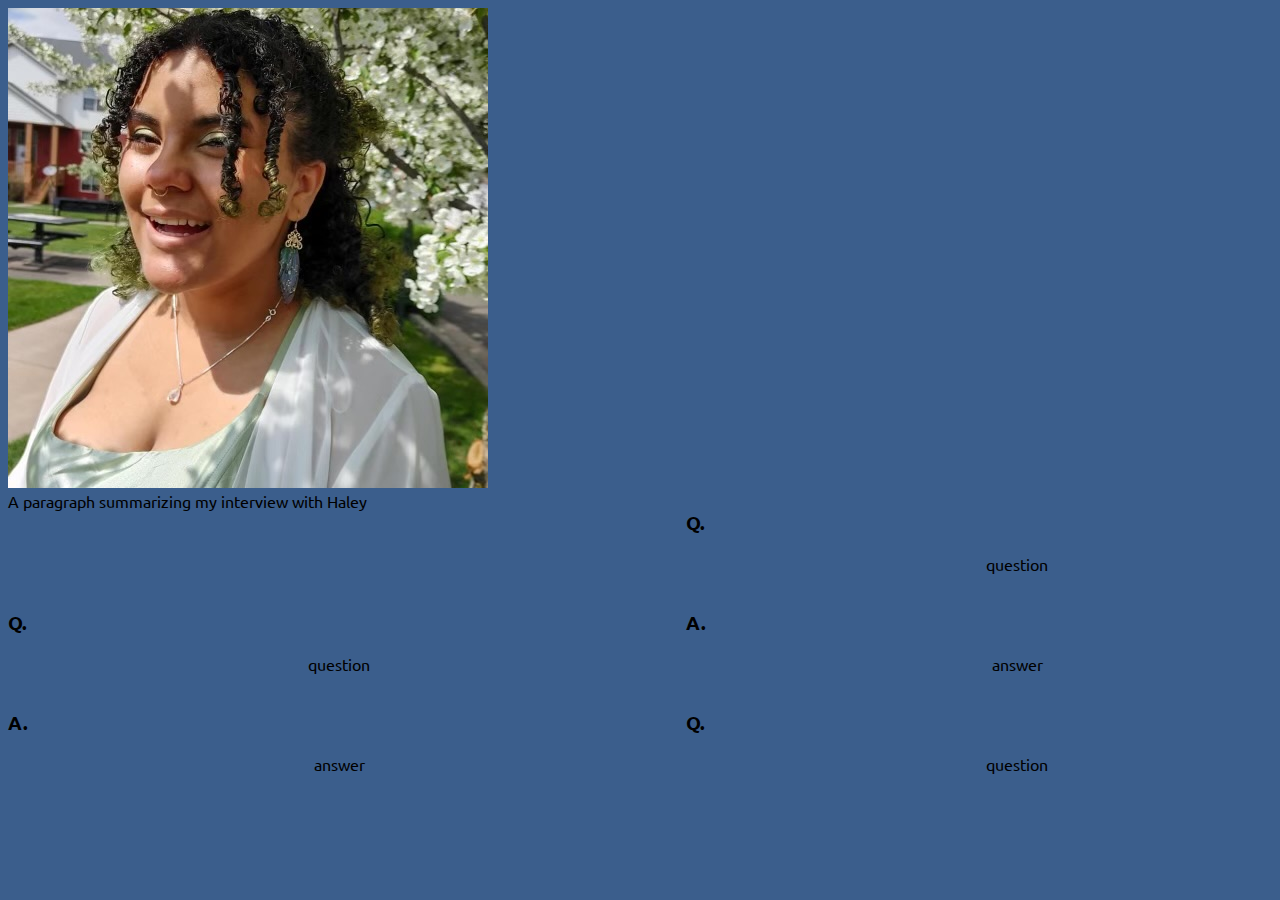
==== aboutHaley.html @ 4eb313e4 "added about and hobbies pages" ====
<!DOCTYPE html>

<html lang="en-us">
    <head>
        <link href="bioSite.css" type="text/css" rel="stylesheet">
        <link rel="preconnect" href="https://fonts.googleapis.com">
        <link rel="preconnect" href="https://fonts.gstatic.com" crossorigin>
        <link href="https://fonts.googleapis.com/css2?family=Ubuntu+Condensed&family=Ubuntu:ital,wght@0,300;0,400;0,500;0,700;1,300;1,400;1,500;1,700&display=swap" rel="stylesheet">
        <title> About Haley </title>
    </head>

    <body>

        <div class="wrapper">
            <div id="aboutTitle">
                <h1> Some good 'ol Q & A with Haley </h1>
            </div>

            <div id="happyHaley"> <img src="HappyHaley.jpg"> </div>

            <div id="aboutParagraph"> A paragraph summarizing my interview with Haley</div>

            <div id="question">
                <h3>Q.</h3>
                <p>question</p>
            </div>

            <div class="answer">
                <h3>A.</h3>
                <p>answer</p>
            </div>

            <div id="question">
                <h3>Q.</h3>
                <p>question</p>
            </div>

            <div class="answer">
                <h3>A.</h3>
                <p>answer</p>
            </div>
            <div id="question">
                <h3>Q.</h3>
                <p>question</p>
            </div>

            <div class="answer">
                <h3>A.</h3>
                <p>answer</p>
            </div>
            <div id="question">
                <h3>Q.</h3>
                <p>question</p>
            </div>

            <div class="answer">
                <h3>A.</h3>
                <p>answer</p>
            </div>
            <div id="question">
                <h3>Q.</h3>
                <p>question</p>
            </div>

            <div class="answer">
                <h3>A.</h3>
                <p>answer</p>
            </div>
            <div id="question">
                <h3>Q.</h3>
                <p>question</p>
            </div>

            <div class="answer">
                <h3>A.</h3>
                <p>answer</p>
            </div>
            <div id="question">
                <h3>Q.</h3>
                <p>question</p>
            </div>

            <div class="answer">
                <h3>A.</h3>
                <p>answer</p>
            </div>
            <div id="question">
                <h3>Q.</h3>
                <p>question</p>
            </div>

            <div class="answer">
                <h3>A.</h3>
                <p>answer</p>
            </div>

            <div id="question">
                <h3>Q.</h3>
                <p>question</p>
            </div>

            <div class="answer">
                <h3>A.</h3>
                <p>answer</p>
            </div>
            <div id="question">
                <h3>Q.</h3>
                <p>question</p>
            </div>

            <div class="answer">
                <h3>A.</h3>
                <p>answer</p>
            </div>
        </div>
    </body>

</html>
---- bioSite.css ----
body {
    background-color: #3B5E8C;
    font-family: 'Ubuntu', sans-serif;
}

#banner {
    background-color: #3B5E8C;
    grid-column: 3/10;
    grid-row:1/5;
}



#haleyPicture {
    background-color: #3B5E8C;
    grid-column: 1/3;
    grid-row: 1/5;
}

#HaleyInfo {
    grid-column: 1/10;
    grid-row: 5/7;
}

#haleySadie {
    grid-column: 1/4;
    grid-row: 7/10;
}

#haleyGraduation {
    grid-column: 7/10;
    grid-row: 7/10;
}

#links {
    grid-column: 4/7;
    grid-row: 7/10;
}

#aboutTitle {
    grid-column: 3/10;
    grid-row: 1/3;
    font-size: x-large
}

#aboutTitle > h1 {
    text-align: center;
    padding-top: 100px;
}

#happyHaley {
    grid-column: 1/3;
    grid-row: 1/3;
}

.wrapper > div{
    background: #3b5e8c;
}

.wrapper {
    display: grid;
    grid-template-columns: repeat(9, 1fr);
    grid-template-rows: 100px, auto;
    grid-column-gap: 1em;
    grid-auto-rows: minmax(100px, auto);
}

h1, p {
    padding-left: 300px;
    padding-right: 300px;
    text-align: center;
}

#links {
    padding-top: 50%;
    padding-bottom: 40%;
    text-align: center;
}

a:hover {
    color: white;
}

a:visited {
    color: red;
}

img {
    max-width: 100%;
    max-height: 100%;
    object-fit: contain;
}
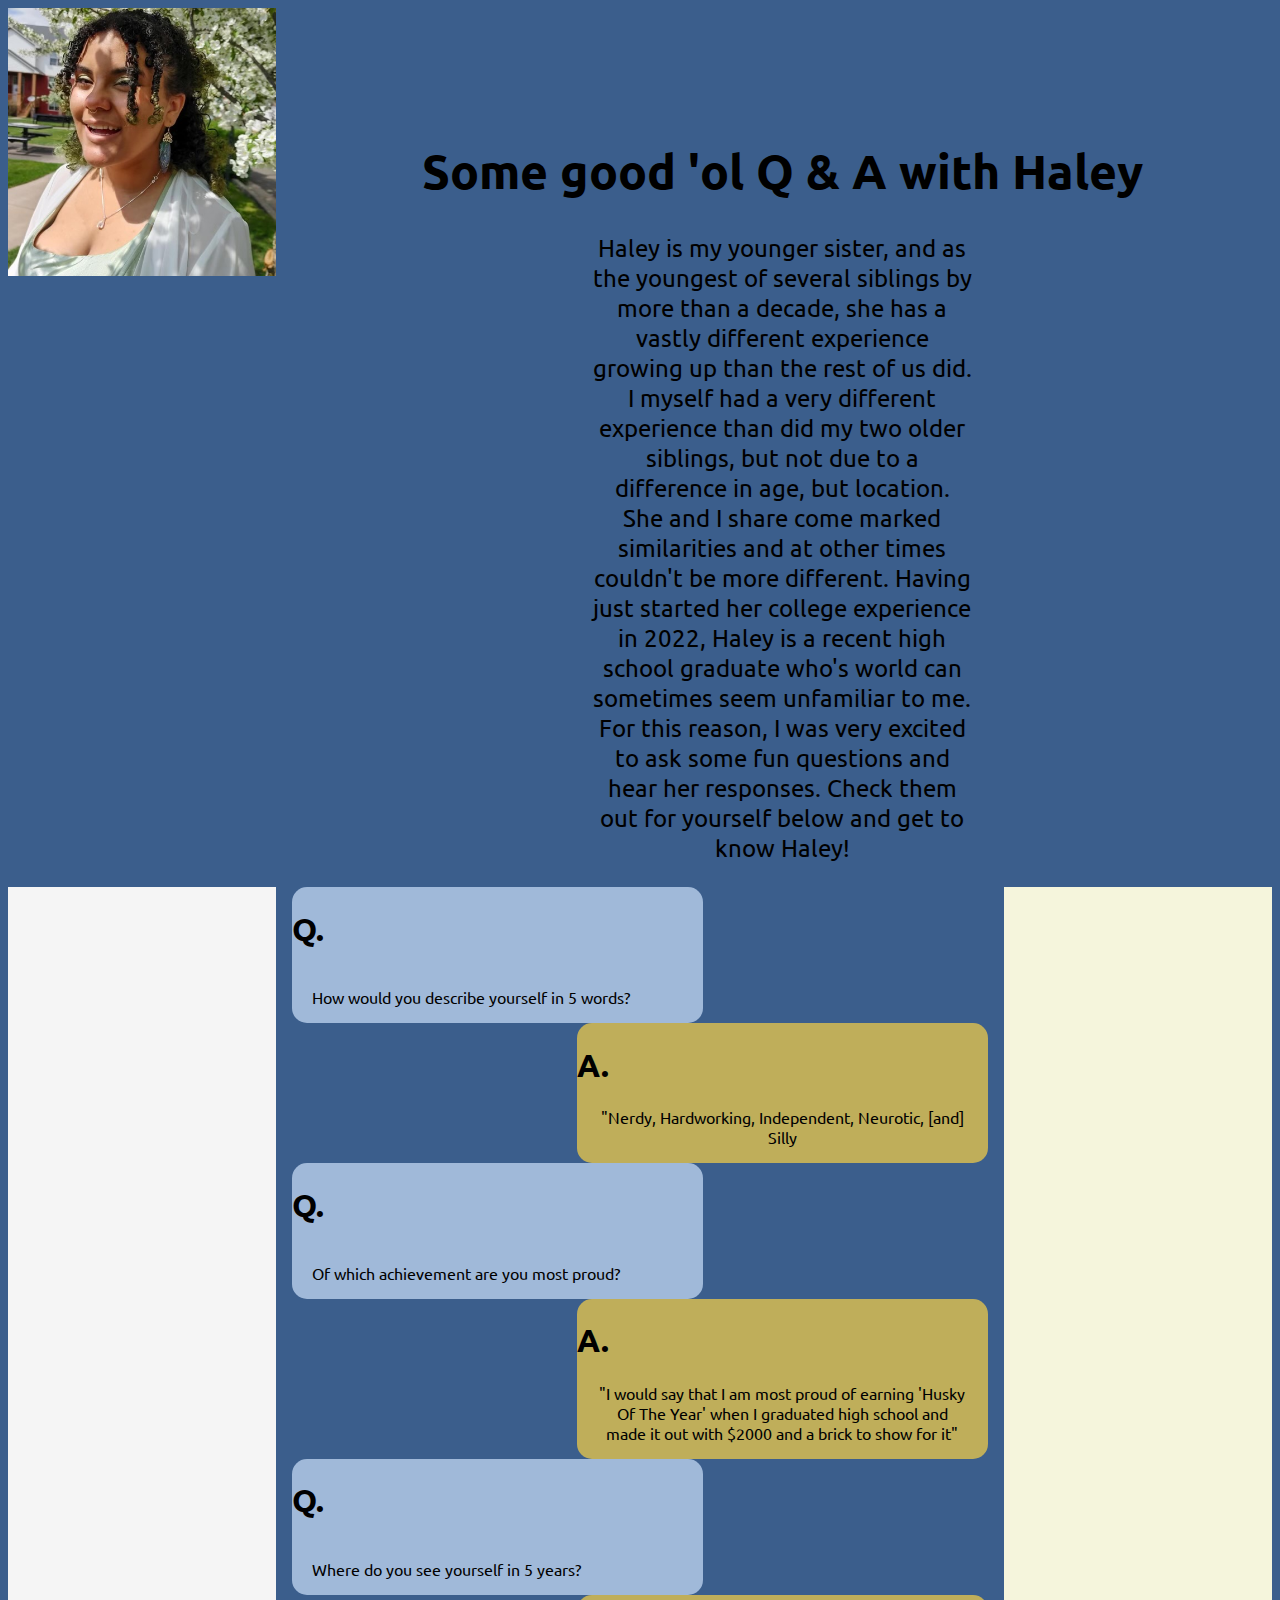
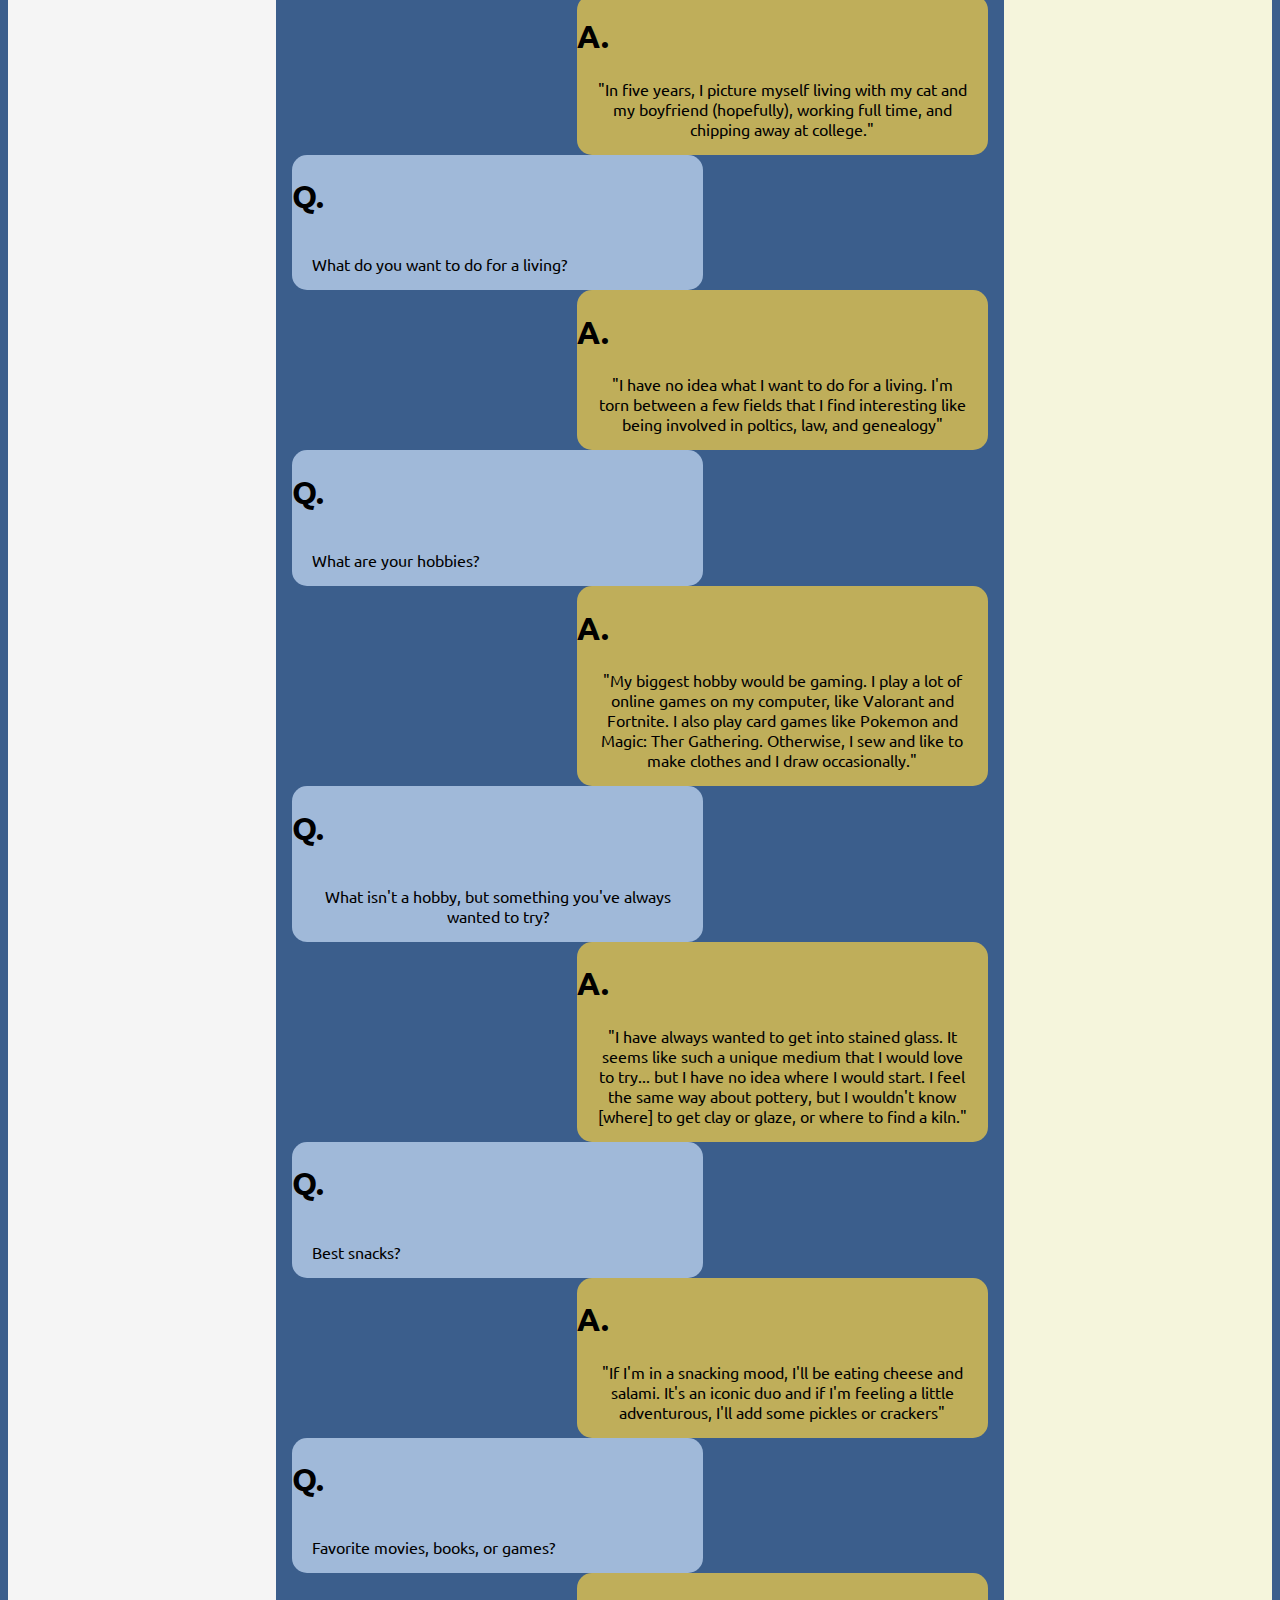
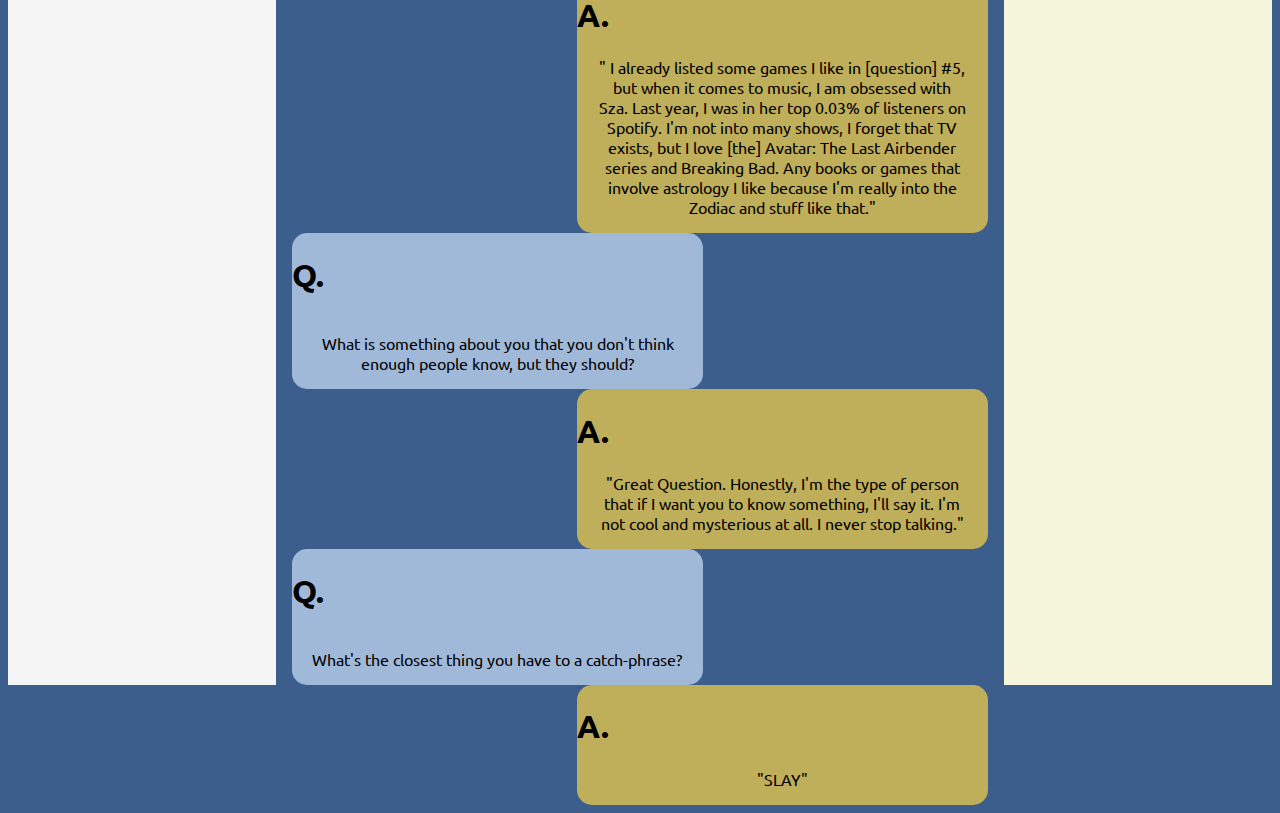
==== commit c957d4af: "Been working all day, might as well push, right?" ====
--- a/aboutHaley.html
+++ b/aboutHaley.html
@@ -14,103 +14,142 @@
         <div class="wrapper">
             <div id="aboutTitle">
                 <h1> Some good 'ol Q & A with Haley </h1>
+                <div id="aboutParagraph"> 
+                    <p>
+                        Haley is my younger sister, and as the youngest of several siblings by more than a decade, she has 
+                        a vastly different experience growing up than the rest of us did. I myself had a very different experience 
+                        than did my two older siblings, but not due to a difference in age, but location. She and I share come marked
+                         similarities and at other times couldn't be more different. Having just started 
+                        her college experience in 2022, Haley is a recent high school graduate who's world can sometimes seem 
+                        unfamiliar to me. For this reason, I was very excited to ask some fun questions and hear her responses.
+                        Check them out for yourself below and get to know Haley! 
+                    </p>
+                </div>
             </div>
 
-            <div id="happyHaley"> <img src="HappyHaley.jpg"> </div>
+            <div id="happyHaley"> <img src="HappyHaley.jpg" alt="Happy Haley"> </div>
 
-            <div id="aboutParagraph"> A paragraph summarizing my interview with Haley</div>
-
-            <div id="question">
-                <h3>Q.</h3>
-                <p>question</p>
+            <div class="question" id="q1">
+                <h1>  Q.</h1>
+                <p>How would you describe yourself in 5 words?</p>
             </div>
 
-            <div class="answer">
-                <h3>A.</h3>
-                <p>answer</p>
+            <div class="answer" id="a1">
+                <h1>  A.</h1>
+                <p> "Nerdy, Hardworking, Independent, Neurotic, [and] Silly </p>
             </div>
 
-            <div id="question">
-                <h3>Q.</h3>
-                <p>question</p>
+            <div class="question" id="q2">
+                <h1>Q.</h1>
+                <p> Of which achievement are you most proud? </p>
             </div>
 
-            <div class="answer">
-                <h3>A.</h3>
-                <p>answer</p>
-            </div>
-            <div id="question">
-                <h3>Q.</h3>
-                <p>question</p>
+            <div class="answer" id="a2">
+                <h1>A.</h1>
+                <p> "I would say that I am most proud of earning 'Husky Of The Year' when I graduated high school
+                    and made it out with $2000 and a brick to show for it" </p>
             </div>
 
-            <div class="answer">
-                <h3>A.</h3>
-                <p>answer</p>
-            </div>
-            <div id="question">
-                <h3>Q.</h3>
-                <p>question</p>
+            <div class="question" id="q3">
+                <h1>Q.</h1>
+                <p> Where do you see yourself in 5 years? </p>
             </div>
 
-            <div class="answer">
-                <h3>A.</h3>
-                <p>answer</p>
-            </div>
-            <div id="question">
-                <h3>Q.</h3>
-                <p>question</p>
+            <div class="answer" id="a3">
+                <h1>A.</h1>
+                <p> "In five years, I picture myself living with my cat and my boyfriend (hopefully),
+                    working full time, and chipping away at college." </p>
             </div>
 
-            <div class="answer">
-                <h3>A.</h3>
-                <p>answer</p>
-            </div>
-            <div id="question">
-                <h3>Q.</h3>
-                <p>question</p>
+            <div class="question" id="q4">
+                <h1>Q.</h1>
+                <p> What do you want to do for a living? </p>
             </div>
 
-            <div class="answer">
-                <h3>A.</h3>
-                <p>answer</p>
-            </div>
-            <div id="question">
-                <h3>Q.</h3>
-                <p>question</p>
+            <div class="answer" id="a4">
+                <h1>A.</h1>
+                <p> "I have no idea what I want to do for a living. I'm torn between a few fields that I 
+                    find interesting like being involved in poltics, law, and genealogy" </p>
             </div>
 
-            <div class="answer">
-                <h3>A.</h3>
-                <p>answer</p>
-            </div>
-            <div id="question">
-                <h3>Q.</h3>
-                <p>question</p>
+            <div class="question" id="q5">
+                <h1>Q.</h1>
+                <p> What are your hobbies? </p>
             </div>
 
-            <div class="answer">
-                <h3>A.</h3>
-                <p>answer</p>
+            <div class="answer" id="a5">
+                <h1>A.</h1>
+                <p> "My biggest hobby would be gaming. I play a lot of online games on my computer, like 
+                    Valorant and Fortnite. I also play card games like Pokemon and Magic: Ther Gathering.
+                    Otherwise, I sew and like to make clothes and I draw occasionally."
+                </p>
             </div>
 
-            <div id="question">
-                <h3>Q.</h3>
-                <p>question</p>
+            <div class="question" id="q6">
+                <h1>Q.</h1>
+                <p> What isn't a hobby, but something you've always wanted to try? </p>
             </div>
 
-            <div class="answer">
-                <h3>A.</h3>
-                <p>answer</p>
-            </div>
-            <div id="question">
-                <h3>Q.</h3>
-                <p>question</p>
+            <div class="answer" id="a6">
+                <h1>A.</h1>
+                <p> "I have always wanted to get into stained glass. It seems like such a unique medium that
+                    I would love to try... but I have no idea where I would start. I feel the same
+                    way about pottery, but I wouldn't know [where] to get clay or glaze, or where to find
+                    a kiln." </p>
             </div>
 
-            <div class="answer">
-                <h3>A.</h3>
-                <p>answer</p>
+            <div class="question" id="q7">
+                <h1>Q.</h1>
+                <p> Best snacks? </p>
+            </div>
+
+            <div class="answer" id="a7">
+                <h1>A.</h1>
+                <p> "If I'm in a snacking mood, I'll be eating cheese and salami. It's an iconic duo and
+                    if I'm feeling a little adventurous, I'll add some pickles or crackers" </p>
+            </div>
+
+            <div class="question" id="q8">
+                <h1>Q.</h1>
+                <p> Favorite movies, books, or games? </p>
+            </div>
+
+            <div class="answer" id="a8">
+                <h1>A.</h1>
+                <p> " I already listed some games I like in [question] #5, but when it comes to music, 
+                    I am obsessed with Sza. Last year, I was in her top 0.03% of listeners on Spotify. 
+                    I'm not into many shows, I forget that TV exists, but I love [the] Avatar: The Last 
+                    Airbender series and Breaking Bad. Any books or games that involve astrology I like 
+                    because I'm really into the Zodiac and stuff like that." </p>
+            </div>
+
+            <div class="question" id="q9">
+                <h1>Q.</h1>
+                <p> What is something about you that you don't think enough people know, but they should? </p>
+            </div>
+
+            <div class="answer" id="a9">
+                <h1>A.</h1>
+                <p> "Great Question. Honestly, I'm the type of person that if I want you to know 
+                    something, I'll say it. I'm not cool and mysterious at all. I never stop talking." </p>
+            </div>
+
+            <div class="question" id="q10">
+                <h1>Q.</h1>
+                <p> What's the closest thing you have to a catch-phrase? </p>
+            </div>
+
+            <div class="answer" id="a10">
+                <h1>A.</h1>
+                <p> "SLAY" </p>
+            </div>
+
+            <div id="PicturesLeft">
+
+            </div>
+
+            <div id="PicturesRight">
+
             </div>
         </div>
     </body>
--- a/bioSite.css
+++ b/bioSite.css
@@ -1,3 +1,12 @@
+/*
+Starting with the color that I'm using for all of my pages
+
+They are also all using a Banner for the title
+
+The colors all come from the top picture in index.html 
+*/
+
+
 body {
     background-color: #3B5E8C;
     font-family: 'Ubuntu', sans-serif;
@@ -37,22 +46,12 @@
     grid-row: 7/10;
 }
 
-#aboutTitle {
-    grid-column: 3/10;
+#happyHaley {
+    grid-column: 1/3;
     grid-row: 1/3;
-    font-size: x-large
-}
-
-#aboutTitle > h1 {
-    text-align: center;
-    padding-top: 100px;
-}
-
-#happyHaley {
-    grid-column: 1/3;
-    grid-row: 1/3;
-}
-
+}
+
+/* Styling for the wrapper class with which I implement css grid */
 .wrapper > div{
     background: #3b5e8c;
 }
@@ -63,14 +62,16 @@
     grid-template-rows: 100px, auto;
     grid-column-gap: 1em;
     grid-auto-rows: minmax(100px, auto);
-}
-
-h1, p {
+    border: 2px;
+}
+
+.HaleyInfo > h1, p {
     padding-left: 300px;
     padding-right: 300px;
     text-align: center;
 }
 
+/* Styling for the central div with links to the other pages */
 #links {
     padding-top: 50%;
     padding-bottom: 40%;
@@ -85,8 +86,121 @@
     color: red;
 }
 
+/* Using divs to store all images, so this makes all my pictures fit correctly*/
 img {
     max-width: 100%;
     max-height: 100%;
     object-fit: contain;
-}+}
+
+/* 
+AboutHaley.html
+
+Q & A from my interview with Haley
+to be included in the AboutHaley.html page
+*/
+
+#aboutTitle {
+    grid-column: 3/10;
+    grid-row: 1/3;
+    font-size: x-large
+}
+
+#aboutTitle > h1 {
+    text-align: center;
+    padding-top: 100px;
+}
+
+.question {
+    grid-column: 3/6;
+    background-color: whitesmoke;
+    border: 15px;
+    border-radius: 15px;
+}
+
+.question > p {
+    float: left;
+    padding-left: 20px;
+    padding-right: 20px;
+}
+
+.answer {
+    grid-column: 5/8;
+    border: 15px;
+    border-radius: 15px;
+}
+
+.answer > p {
+    padding-left: 20px;
+    padding-right: 20px;
+}
+
+#q1, #q2, #q3, #q4, #q5, #q6, #q7, #q8, #q9, #q10 {
+    background-color: #A0B9D9;
+
+}
+
+#a1, #a2, #a3, #a4, #a5, #a6, #a7, #a8, #a9, #a10 {
+    background-color: #BFAE5A;
+}
+
+/* Creating DIVs for the left and right side to hold photos*/
+
+#PicturesLeft {
+    grid-column: 1/3;
+    grid-row: 3/22;
+    background-color: whitesmoke;
+}
+
+#PicturesRight {
+    grid-column: 8/10;
+    grid-row: 3/22;
+    background-color:beige
+}
+
+/* Getting to Work with HaleyHobbies.html */
+
+#hobbiesTitle {
+    grid-column: 1/10;
+    display: grid;
+    grid-template-columns: repeat(5, 1fr);
+    grid-template-rows: 100px, auto;
+}
+
+#hobbieMainPicture {
+    grid-column: 1/2;
+    grid-row: 1/2;
+}
+
+#hobbiePageIntro {
+    grid-column: 2/6;
+    grid-row: 1/2;
+}
+
+#hobbiePageIntro > h1 {
+    align-content: center;
+}
+
+
+#HaleyWithSnorlax {
+    grid-column: 1/3;
+    grid-row: 1/3;
+}
+
+#Pokemon {
+    grid-column: 2/6;
+    grid-Row: 3/6;
+}
+
+#Fortnite {
+    grid-column: 6/10;
+    grid-row: 3/6;
+}
+
+#MagicTheGathering {
+    grid-column: 2/6;
+    grid-row: 6-9;
+}
+
+
+
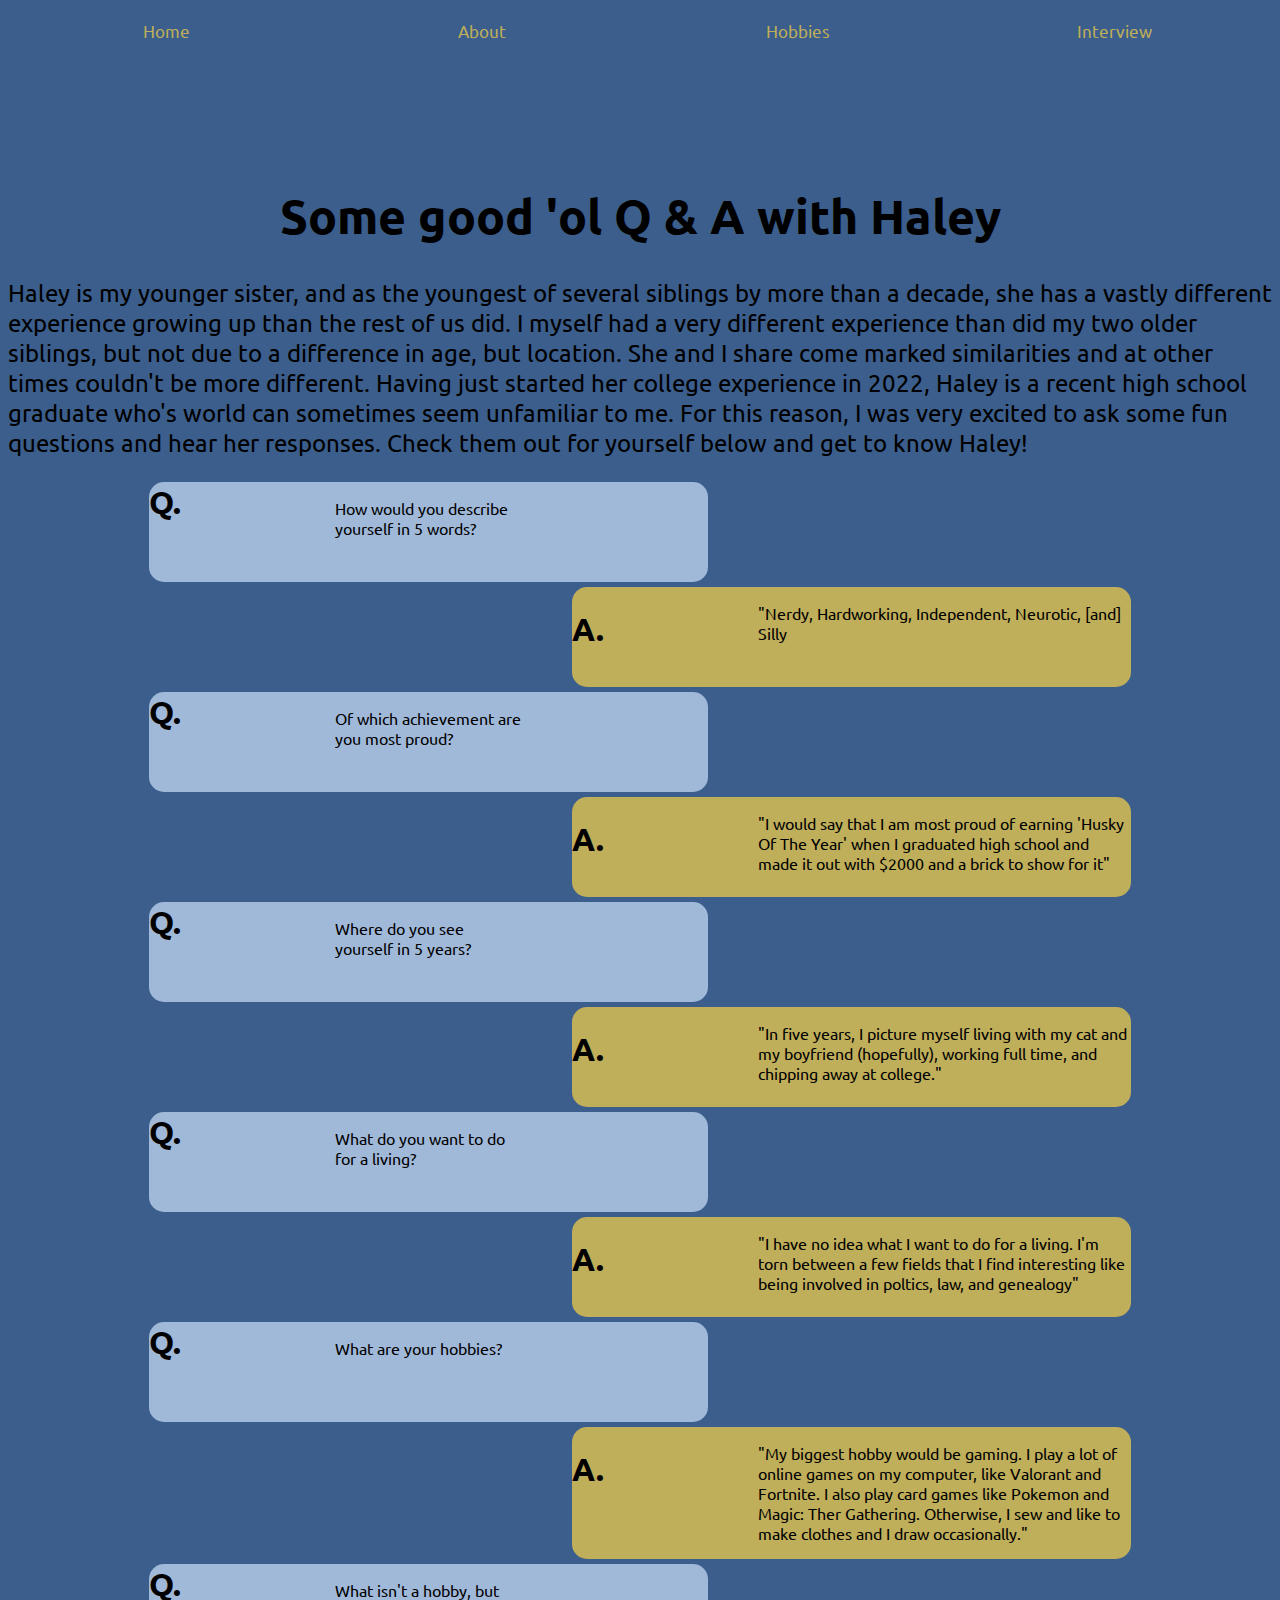
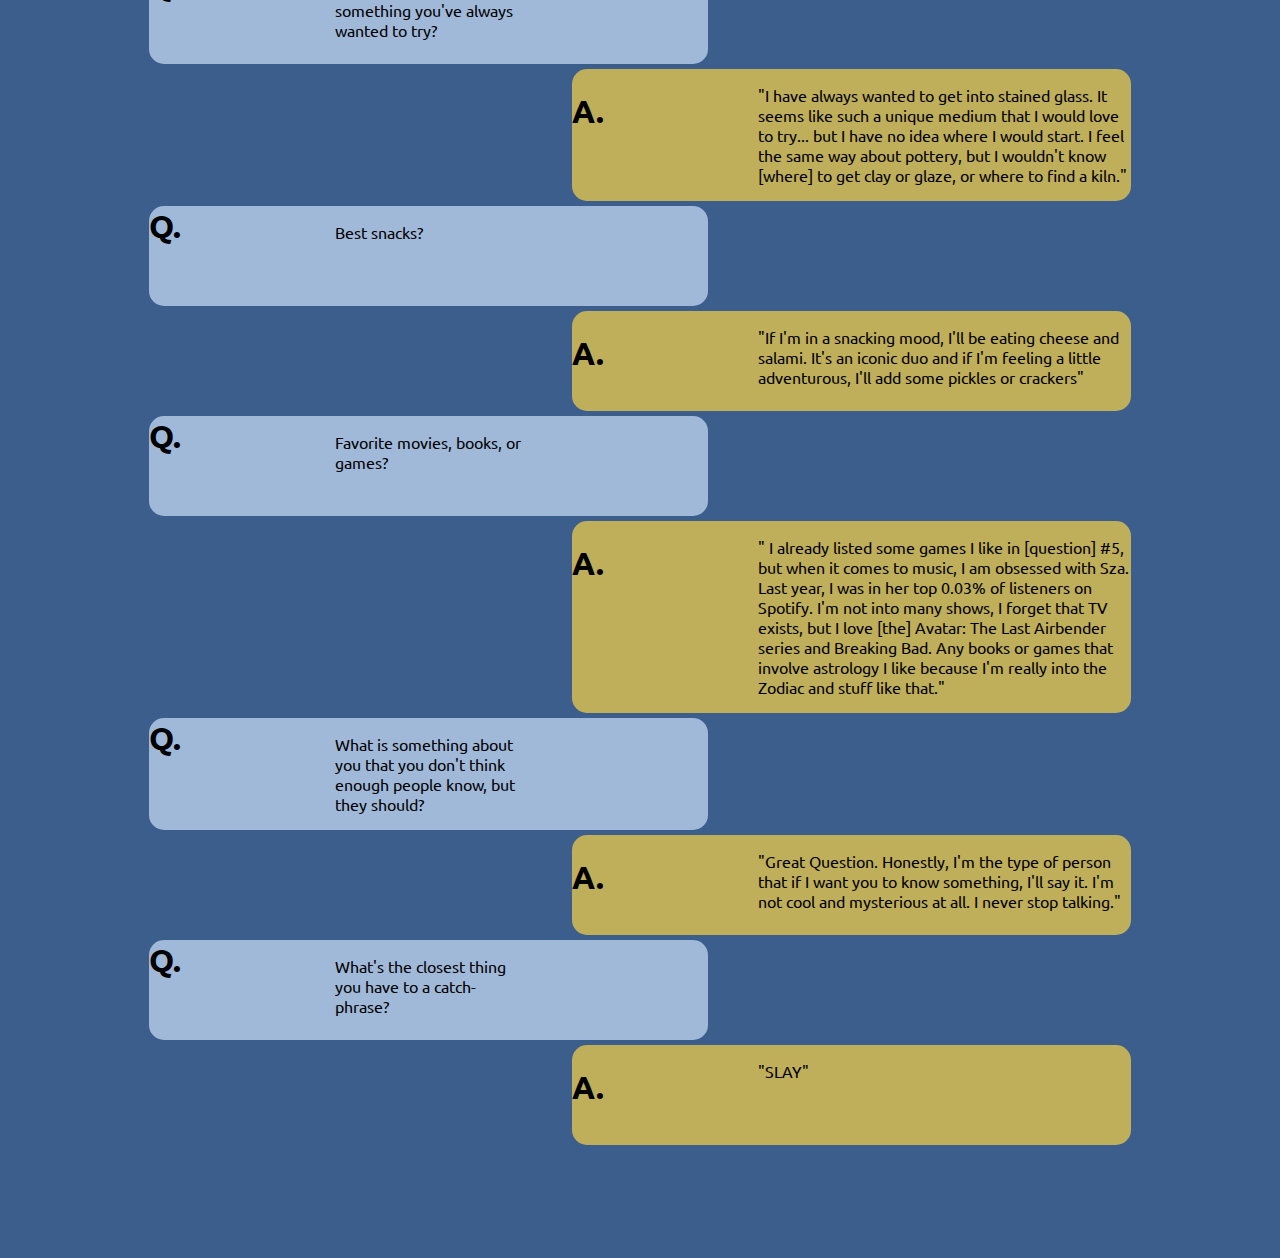
==== commit b4bc0b54: "new css photo cards, navbar, and pictures" ====
--- a/aboutHaley.html
+++ b/aboutHaley.html
@@ -7,28 +7,37 @@
         <link rel="preconnect" href="https://fonts.gstatic.com" crossorigin>
         <link href="https://fonts.googleapis.com/css2?family=Ubuntu+Condensed&family=Ubuntu:ital,wght@0,300;0,400;0,500;0,700;1,300;1,400;1,500;1,700&display=swap" rel="stylesheet">
         <title> About Haley </title>
+        <meta name="viewport" content="width=device-width, initial-scale=1">
     </head>
 
     <body>
 
+        <div class="navbar">
+            <a href="#"> Home </a> 
+            <a href="#"> About </a> 
+            <a href="#"> Hobbies </a> 
+            <a href="#"> Interview </a>
+        </div>
+
+        <div id="aboutTitle">
+            <h1> Some good 'ol Q & A with Haley </h1>
+
+            <div id="aboutParagraph"> 
+                <p>
+                    Haley is my younger sister, and as the youngest of several siblings by more than a decade, she has 
+                    a vastly different experience growing up than the rest of us did. I myself had a very different experience 
+                    than did my two older siblings, but not due to a difference in age, but location. She and I share come marked
+                     similarities and at other times couldn't be more different. Having just started 
+                    her college experience in 2022, Haley is a recent high school graduate who's world can sometimes seem 
+                    unfamiliar to me. For this reason, I was very excited to ask some fun questions and hear her responses.
+                    Check them out for yourself below and get to know Haley! 
+                </p>
+            </div>
+        </div>
+
+
         <div class="wrapper">
-            <div id="aboutTitle">
-                <h1> Some good 'ol Q & A with Haley </h1>
-                <div id="aboutParagraph"> 
-                    <p>
-                        Haley is my younger sister, and as the youngest of several siblings by more than a decade, she has 
-                        a vastly different experience growing up than the rest of us did. I myself had a very different experience 
-                        than did my two older siblings, but not due to a difference in age, but location. She and I share come marked
-                         similarities and at other times couldn't be more different. Having just started 
-                        her college experience in 2022, Haley is a recent high school graduate who's world can sometimes seem 
-                        unfamiliar to me. For this reason, I was very excited to ask some fun questions and hear her responses.
-                        Check them out for yourself below and get to know Haley! 
-                    </p>
-                </div>
-            </div>
-
-            <div id="happyHaley"> <img src="HappyHaley.jpg" alt="Happy Haley"> </div>
-
+           
             <div class="question" id="q1">
                 <h1>  Q.</h1>
                 <p>How would you describe yourself in 5 words?</p>
--- a/bioSite.css
+++ b/bioSite.css
@@ -12,43 +12,114 @@
     font-family: 'Ubuntu', sans-serif;
 }
 
-#banner {
-    background-color: #3B5E8C;
-    grid-column: 3/10;
-    grid-row:1/5;
-}
-
-
-
-#haleyPicture {
-    background-color: #3B5E8C;
-    grid-column: 1/3;
-    grid-row: 1/5;
-}
-
-#HaleyInfo {
-    grid-column: 1/10;
-    grid-row: 5/7;
-}
-
-#haleySadie {
-    grid-column: 1/4;
-    grid-row: 7/10;
-}
-
-#haleyGraduation {
-    grid-column: 7/10;
-    grid-row: 7/10;
-}
-
-#links {
-    grid-column: 4/7;
-    grid-row: 7/10;
-}
-
-#happyHaley {
+* {box-sizing: border-box}
+body {font-family: 'Ubuntu', sans-serif;;}
+
+/* Navbar will be on every page */
+.navbar {
+  width: 100%;
+  background-color: #3B5E8C;
+  overflow: auto;
+}
+
+.navbar a {
+  float: left;
+  padding: 12px; 
+  color: #BFAE5A;
+  text-decoration: none;
+  font-size: 17px;
+  width: 25%; /* Four links of equal widths */
+  text-align: center;
+}
+
+@media screen and (max-width: 500px) {
+  .navbar a {
+    float: none;
+    display: block;
+    width: 100%;
+    text-align: left;
+  }
+}
+
+/* Working on the Landing Page */
+
+.header {
+    background-color:  #3b5e8c; 
+    color: #f2f2f2;
+    padding: 20px;
+    font-style: italic;
+    text-align: center;
+    width: 100%;
+}
+
+#landingPageIntro {
+    display: grid;
+    grid-template-columns: repeat(9, 1fr);
+    grid-template-rows: 150px, auto;
+    padding: 3rem;
+    margin-left: 150px;
+    margin-right: 150px;
+}
+
+.IntroDivPic {
     grid-column: 1/3;
     grid-row: 1/3;
+}
+
+#IntroDivText {
+    grid-column: 3/8;
+    grid-row: 1/2;
+    Justify-content: center;
+}
+
+.card-list {
+    display: flex;
+    padding: 3rem;
+    overflow-x: scroll;
+}
+
+.card-list::-webkit-scrollbar {
+    width: 10px;
+    height: 10px;
+}
+
+.card {
+    display: flex;
+    position: relative;
+    flex-direction: column;
+    height: 550px;
+    width: 450px;
+    min-width: 250px;
+    padding: 1.5rem;
+
+    border-radius: 16px;
+    background: #17141d;
+    box-shadow: -1rem 0 3rem;
+
+    transition: .4s;
+}
+
+.card:hover {
+    transform: translateY(-1rem);
+}
+
+.card:hover~.card {
+    transform: translateX(130px);
+}
+
+.card:not(:first-child) {
+    margin-left: -130px;
+}
+
+.card-header > img {
+    display: block;
+    margin-left: auto;
+    margin-right: auto;
+    border: 15px;
+    border-radius: 15px;
+    height: 480px;
+    width: 380px;
+    object-fit: fit ;
 }
 
 /* Styling for the wrapper class with which I implement css grid */
@@ -63,13 +134,17 @@
     grid-column-gap: 1em;
     grid-auto-rows: minmax(100px, auto);
     border: 2px;
-}
-
+    column-gap: 5px;
+    row-gap: 5px;
+}
+
+/*
 .HaleyInfo > h1, p {
     padding-left: 300px;
     padding-right: 300px;
     text-align: center;
 }
+*/
 
 /* Styling for the central div with links to the other pages */
 #links {
@@ -90,7 +165,7 @@
 img {
     max-width: 100%;
     max-height: 100%;
-    object-fit: contain;
+    object-fit: cover;
 }
 
 /* 
@@ -112,27 +187,44 @@
 }
 
 .question {
-    grid-column: 3/6;
-    background-color: whitesmoke;
+    display: grid;
+    grid-template-columns: repeat(3, 1fr);
+    grid-column: 2/6;
     border: 15px;
     border-radius: 15px;
 }
 
+.question > h1 {
+    display: contents;
+    grid-column: 1/2;
+    align-content: flex-start;
+}
+
 .question > p {
+    grid-column: 2/3;
     float: left;
-    padding-left: 20px;
-    padding-right: 20px;
 }
 
 .answer {
-    grid-column: 5/8;
+    display: grid;
+    grid-template-columns: repeat(3, 1fr);
+    grid-column: 5/9;
     border: 15px;
     border-radius: 15px;
+    border-color: black;
+}
+
+.answer > h1 {
+    display: inline;
+    grid-column: 1/2;
+    width: 100%;
+    height:auto;
 }
 
 .answer > p {
-    padding-left: 20px;
-    padding-right: 20px;
+    width: 100%;
+    height: 100%;
+    grid-column: 2/4;
 }
 
 #q1, #q2, #q3, #q4, #q5, #q6, #q7, #q8, #q9, #q10 {
@@ -146,6 +238,7 @@
 
 /* Creating DIVs for the left and right side to hold photos*/
 
+/*
 #PicturesLeft {
     grid-column: 1/3;
     grid-row: 3/22;
@@ -157,50 +250,4 @@
     grid-row: 3/22;
     background-color:beige
 }
-
-/* Getting to Work with HaleyHobbies.html */
-
-#hobbiesTitle {
-    grid-column: 1/10;
-    display: grid;
-    grid-template-columns: repeat(5, 1fr);
-    grid-template-rows: 100px, auto;
-}
-
-#hobbieMainPicture {
-    grid-column: 1/2;
-    grid-row: 1/2;
-}
-
-#hobbiePageIntro {
-    grid-column: 2/6;
-    grid-row: 1/2;
-}
-
-#hobbiePageIntro > h1 {
-    align-content: center;
-}
-
-
-#HaleyWithSnorlax {
-    grid-column: 1/3;
-    grid-row: 1/3;
-}
-
-#Pokemon {
-    grid-column: 2/6;
-    grid-Row: 3/6;
-}
-
-#Fortnite {
-    grid-column: 6/10;
-    grid-row: 3/6;
-}
-
-#MagicTheGathering {
-    grid-column: 2/6;
-    grid-row: 6-9;
-}
-
-
-
+*/